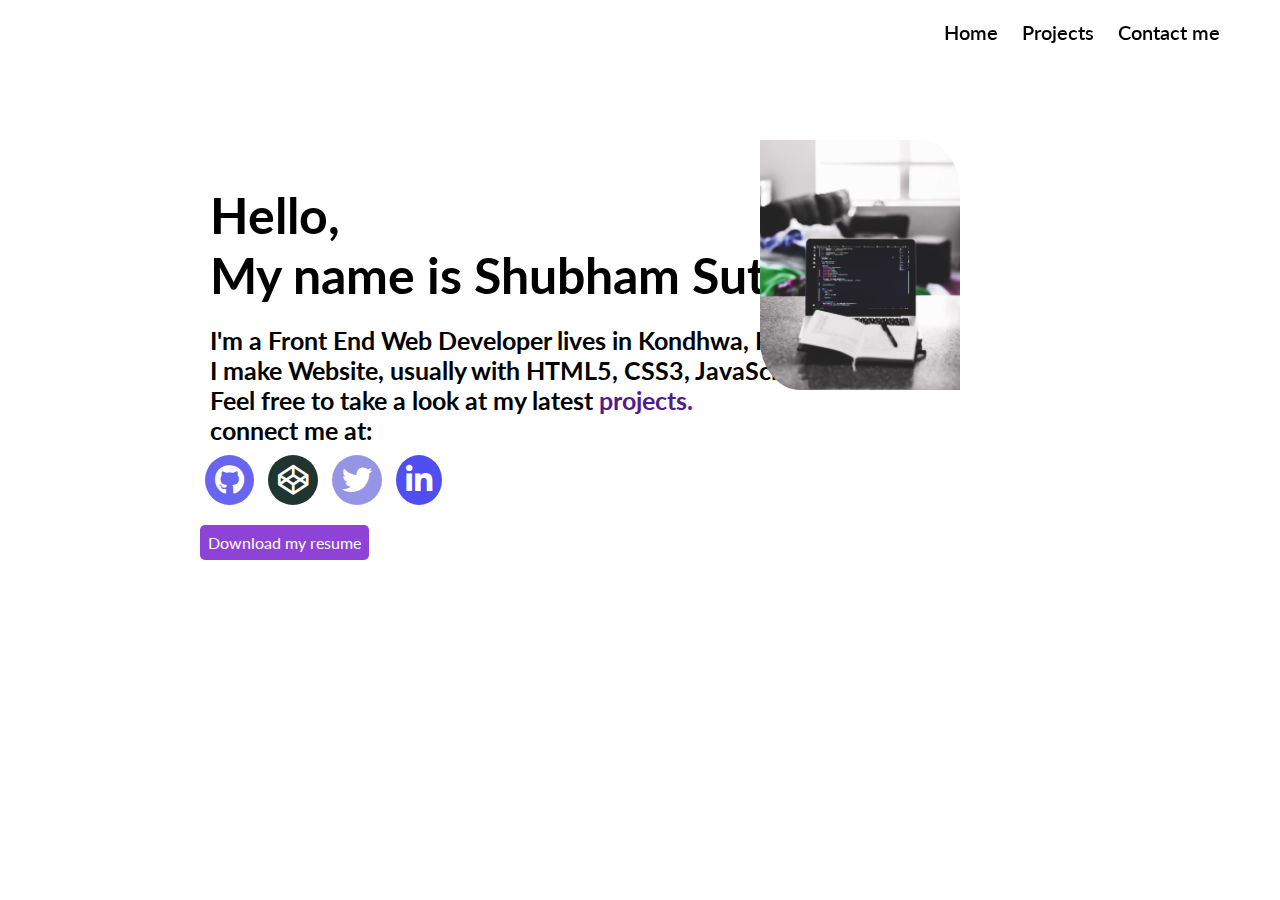
==== proj1/index.html @ fa43aa23 "website uploaded" ====
<!DOCTYPE html>
<html lang="en">
<head>
    <meta charset="UTF-8">
    <meta name="viewport" content="width=device-width, initial-scale=1.0">
    <link href="https://fonts.googleapis.com/css2?family=Lato:wght@700&display=swap" rel="stylesheet">
    <link rel="stylesheet" href="css/all.css">
    <link rel="stylesheet" href="css/style.css">
    <title>Portfolio Site</title>
</head>
<body>
    <div class="container">
        <header>        
                <ul class="list">
                    <a href=""><li>Home</li></a>
                    <a href=""><li>Projects</li></a>
                    <a href=""><li>Contact me</li></a>         
                </ul>
        </header>
        <section>
            <h1>Hello,<br>My name is Shubham Sutar</h1>
            <p>I'm a Front End Web Developer lives in Kondhwa, Pune.<br> I make Website, usually with HTML5, CSS3, JavaScript.<br>Feel free to take a look at my latest <a href="">projects.</a><br>connect me at:
            </p>
            <img src="../proj1/images/lapee.jpg" alt="lapee">
            <div class="social">
                <a href="">
                    <i class="fab fa-github" ></i>
                </a>
                <a href="">
                    <i class="fab fa-codepen"></i>
                </a>
                <a href="">
                    <i class="fab fa-twitter"></i>
                </a>
                <a href="">
                    <i class="fab fa-linkedin-in"></i>
                </a>
            </div>
            <div class="button">
                <a href="">Download my resume</a>
            </div>
        </section>
    </div>
</body>
</html>
---- proj1/css/style.css ----
*{
    padding:0;
    margin:0;
    box-sizing: border-box;
    font-family: 'Lato', sans-serif;
}
a{
    text-decoration: none;   
}
.container{
    max-width: 100%;
    margin:0 auto;
}
header{
    position: fixed;
    top:0;
    width:100%;
    text-align:right;
    padding:20px;
}
header .list{
    list-style-type: none;
    padding-right:30px;
}
header .list a li{
    display:inline;
    padding:10px;
    font-size:20px;
    color:black;
    font-weight: 600;
}
header .list a li:hover{
    background:#acb3b9;
    border-radius: 10px;
}
section{
    margin-top:150px;
    padding:25px;
    padding-left:200px;
}
section h1{
    font-weight:700;
    font-size:50px;
    padding:10px;
}
section p{
    font-size: 25px;
    font-weight:700;
    padding:10px;
}
section p a:hover{
    border-bottom:2px solid lightskyblue;
}
section img{
    position:absolute;
    top:140px;
    width:200px;
    height:250px;
    right:320px;
    border-top-right-radius: 20%;
    border-bottom-left-radius: 20%;
}
section .social a{
    padding:5px;
}
section .social a i{
    font-size: 30px;
    color:white;
    padding:30px;
}
section .social a i:hover{
    background:rgb(104, 103, 97);
}
section .social a .fa-twitter{
    background: rgb(150, 148, 228);
    border-radius:50%;
    padding:10px;
}
section .social a .fa-github{
    background: rgb(104, 102, 238);
    border-radius:50%;
    padding:10px;
}
section .social a .fa-codepen{
    background: rgb(32, 53, 47);
    border-radius:50%;
    padding:10px;
}
section .social a .fa-linkedin-in{
    background: rgb(80, 77, 241);
    border-radius:50%;
    padding:10px;
}
section .button{
    background:rgb(143, 67, 214);
    display:inline-block;
    padding:8px;
    border-radius:5px;
    margin-top:20px;
}
section .button a{
    color:white;
}
section .button:hover{
    background:rgb(104, 103, 97);
    color:white
}
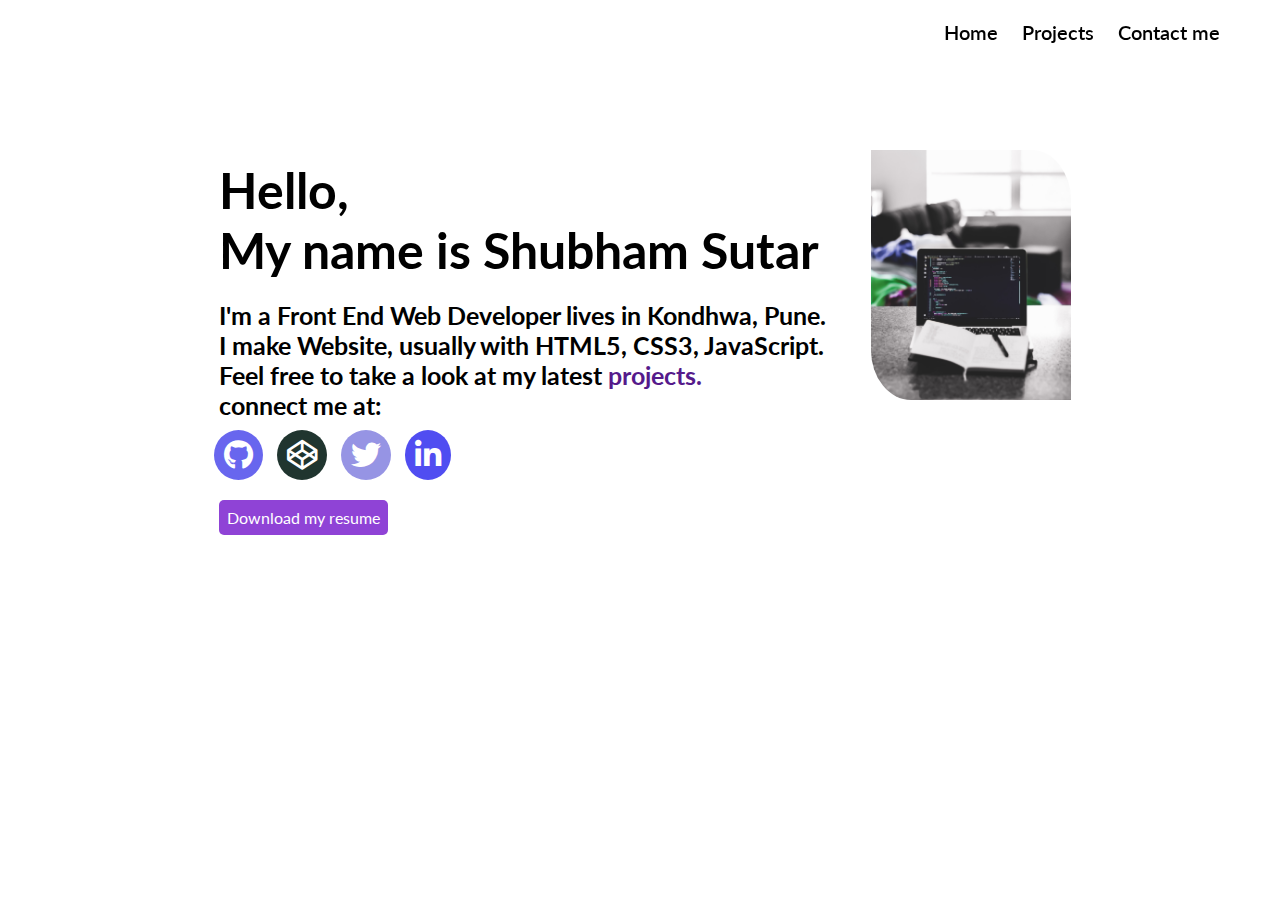
==== commit af625e24: "website uploaded responsiveness" ====
--- a/proj1/index.html
+++ b/proj1/index.html
@@ -18,27 +18,31 @@
                 </ul>
         </header>
         <section>
-            <h1>Hello,<br>My name is Shubham Sutar</h1>
-            <p>I'm a Front End Web Developer lives in Kondhwa, Pune.<br> I make Website, usually with HTML5, CSS3, JavaScript.<br>Feel free to take a look at my latest <a href="">projects.</a><br>connect me at:
-            </p>
-            <img src="../proj1/images/lapee.jpg" alt="lapee">
-            <div class="social">
-                <a href="">
-                    <i class="fab fa-github" ></i>
-                </a>
-                <a href="">
-                    <i class="fab fa-codepen"></i>
-                </a>
-                <a href="">
-                    <i class="fab fa-twitter"></i>
-                </a>
-                <a href="">
-                    <i class="fab fa-linkedin-in"></i>
-                </a>
+            <div class="details">
+                <h1>Hello,<br>My name is Shubham Sutar</h1>
+                <p>I'm a Front End Web Developer lives in Kondhwa, Pune.<br> I make Website, usually with HTML5, CSS3,
+                    JavaScript.<br>Feel free to take a look at my latest <a href="">projects.</a><br>connect me at:
+                </p>
+                <div class="social">
+                    <a href="">
+                        <i class="fab fa-github"></i>
+                    </a>
+                    <a href="">
+                        <i class="fab fa-codepen"></i>
+                    </a>
+                    <a href="">
+                        <i class="fab fa-twitter"></i>
+                    </a>
+                    <a href="">
+                        <i class="fab fa-linkedin-in"></i>
+                    </a>
+                </div>
+                    <a class="button" href="">Download my resume</a>
             </div>
-            <div class="button">
-                <a href="">Download my resume</a>
+            <div>
+                <img src="images/lapee.jpg" alt="lapee">  
             </div>
+                
         </section>
     </div>
 </body>
--- a/proj1/css/style.css
+++ b/proj1/css/style.css
@@ -34,59 +34,58 @@
     border-radius: 10px;
 }
 section{
-    margin-top:150px;
-    padding:25px;
-    padding-left:200px;
+    margin: 0 auto;
+    max-width:70%;
+    margin-top:150px; 
+    display:flex;
+    justify-content: space-around;
 }
-section h1{
+section div h1{
     font-weight:700;
     font-size:50px;
     padding:10px;
 }
-section p{
+section div p{
     font-size: 25px;
     font-weight:700;
     padding:10px;
 }
-section p a:hover{
+section div p a:hover{
     border-bottom:2px solid lightskyblue;
 }
-section img{
-    position:absolute;
-    top:140px;
+section div img{
     width:200px;
     height:250px;
-    right:320px;
     border-top-right-radius: 20%;
     border-bottom-left-radius: 20%;
 }
-section .social a{
+section div .social a{  
     padding:5px;
 }
-section .social a i{
+section div .social a i{
     font-size: 30px;
     color:white;
     padding:30px;
 }
-section .social a i:hover{
+section div .social a i:hover{
     background:rgb(104, 103, 97);
 }
-section .social a .fa-twitter{
+section div.social a .fa-twitter{
     background: rgb(150, 148, 228);
     border-radius:50%;
     padding:10px;
 }
-section .social a .fa-github{
+section div .social a .fa-github{
     background: rgb(104, 102, 238);
     border-radius:50%;
     padding:10px;
 }
-section .social a .fa-codepen{
+section div .social a .fa-codepen{
     background: rgb(32, 53, 47);
     border-radius:50%;
     padding:10px;
 }
-section .social a .fa-linkedin-in{
+section div .social a .fa-linkedin-in{
     background: rgb(80, 77, 241);
     border-radius:50%;
     padding:10px;
@@ -97,11 +96,54 @@
     padding:8px;
     border-radius:5px;
     margin-top:20px;
+    color:white;
+    margin-left: 10px;;
 }
-section .button a{
-    color:white;
+section div .button:hover{
+    background:rgb(104, 103, 97);
 }
-section .button:hover{
-    background:rgb(104, 103, 97);
-    color:white
-}+
+
+/*responsive design css*/
+
+@media only screen and (max-width:900px){
+    section div h1{
+        font-size:40px;
+    }
+}
+@media only screen and (max-width:750px){
+    header{
+        position: relative; 
+    }
+    section {
+        display: block;
+        margin-top:50px;
+    }
+    section div h1{
+        font-size:30px;
+    }
+    section div p{
+        font-size:18px;
+    }
+    section div img{
+        padding-top:30px;
+        width:100%;
+        height:400px;
+
+    }
+
+}
+@media only screen and (max-width:400px){
+    header .list a li{
+        font-size: 16px;;
+    }
+    section div .social a i{
+        font-size:18px;
+    }
+    section{
+        margin-top:20px; 
+    }   
+    section div h1{
+        font-size:25px;
+    }
+}
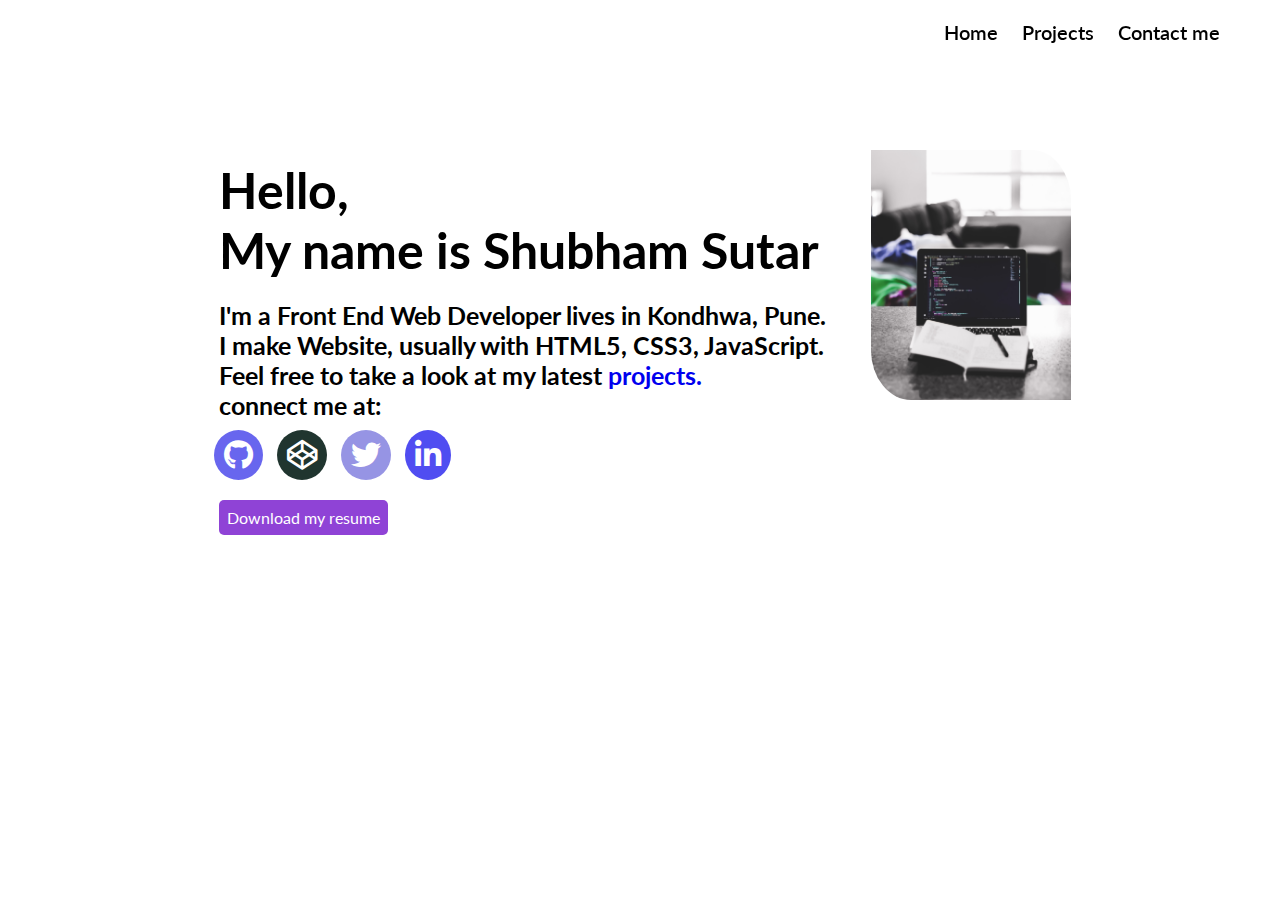
==== commit 0b9168bc: "added links in website" ====
--- a/proj1/index.html
+++ b/proj1/index.html
@@ -12,32 +12,32 @@
     <div class="container">
         <header>        
                 <ul class="list">
-                    <a href=""><li>Home</li></a>
-                    <a href=""><li>Projects</li></a>
-                    <a href=""><li>Contact me</li></a>         
+                    <a href="index.html"><li>Home</li></a>
+                    <a href="https://github.com/shubhamstr/projects"><li>Projects</li></a>
+                    <a href="contact.html"><li>Contact me</li></a>         
                 </ul>
         </header>
         <section>
             <div class="details">
                 <h1>Hello,<br>My name is Shubham Sutar</h1>
                 <p>I'm a Front End Web Developer lives in Kondhwa, Pune.<br> I make Website, usually with HTML5, CSS3,
-                    JavaScript.<br>Feel free to take a look at my latest <a href="">projects.</a><br>connect me at:
+                    JavaScript.<br>Feel free to take a look at my latest <a href="https://github.com/shubhamstr/projects">projects.</a><br>connect me at:
                 </p>
                 <div class="social">
-                    <a href="">
+                    <a href="https://github.com/shubhamstr">
                         <i class="fab fa-github"></i>
                     </a>
-                    <a href="">
+                    <a href="https://codepen.io/shubhamstr">
                         <i class="fab fa-codepen"></i>
                     </a>
-                    <a href="">
+                    <a href="https://twitter.com/shubhamstr_">
                         <i class="fab fa-twitter"></i>
                     </a>
-                    <a href="">
+                    <a href="https://www.linkedin.com/in/shubhamstr">
                         <i class="fab fa-linkedin-in"></i>
                     </a>
                 </div>
-                    <a class="button" href="">Download my resume</a>
+                    <a class="button" href="https://docs.google.com/document/d/1NQKhFxoJMWBMQonjX0fG4qZktYwjvNtZ7GZQWpIb0-4/edit?usp=sharing">Download my resume</a>
             </div>
             <div>
                 <img src="images/lapee.jpg" alt="lapee">  
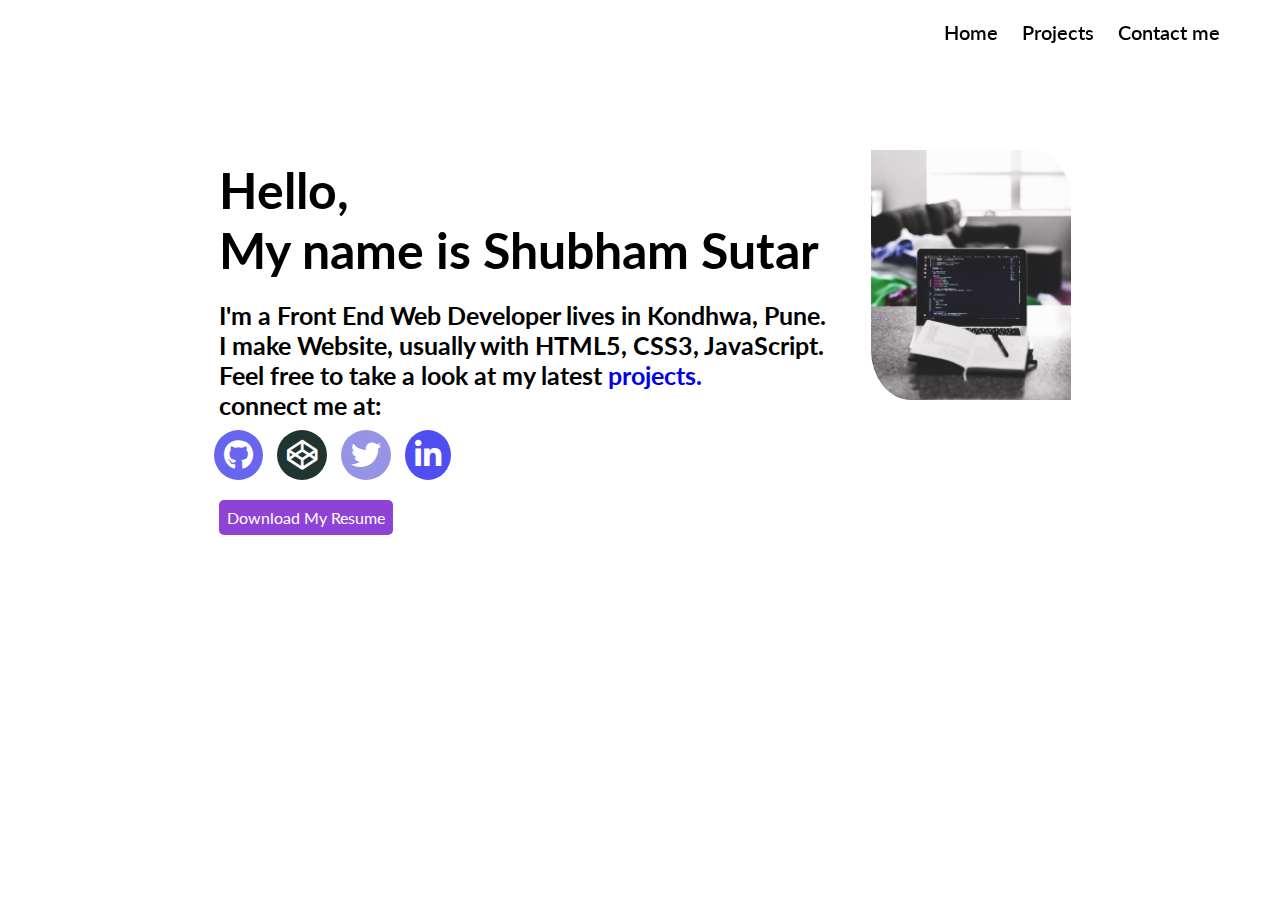
==== commit 4a3fb04d: "Website complete ..." ====
--- a/proj1/index.html
+++ b/proj1/index.html
@@ -5,7 +5,7 @@
     <meta name="viewport" content="width=device-width, initial-scale=1.0">
     <link href="https://fonts.googleapis.com/css2?family=Lato:wght@700&display=swap" rel="stylesheet">
     <link rel="stylesheet" href="css/all.css">
-    <link rel="stylesheet" href="css/style.css">
+    <link rel="stylesheet" href="css/main.css">
     <title>Portfolio Site</title>
 </head>
 <body>
@@ -37,7 +37,7 @@
                         <i class="fab fa-linkedin-in"></i>
                     </a>
                 </div>
-                    <a class="button" href="https://docs.google.com/document/d/1NQKhFxoJMWBMQonjX0fG4qZktYwjvNtZ7GZQWpIb0-4/edit?usp=sharing">Download my resume</a>
+                    <a class="button" href="https://drive.google.com/uc?export=download&id=1JV579kk_BXiWHetkl6OrXYkg0nSPjD6s">Download My Resume</a>
             </div>
             <div>
                 <img src="images/lapee.jpg" alt="lapee">  
--- a/proj1/css/main.css
+++ b/proj1/css/main.css
@@ -0,0 +1,149 @@
+*{
+    padding:0;
+    margin:0;
+    box-sizing: border-box;
+    font-family: 'Lato', sans-serif;
+}
+a{
+    text-decoration: none;   
+}
+.container{
+    max-width: 100%;
+    margin:0 auto;
+}
+header{
+    position: fixed;
+    top:0;
+    width:100%;
+    text-align:right;
+    padding:20px;
+}
+header .list{
+    list-style-type: none;
+    padding-right:30px;
+}
+header .list a li{
+    display:inline;
+    padding:10px;
+    font-size:20px;
+    color:black;
+    font-weight: 600;
+}
+header .list a li:hover{
+    background:#acb3b9;
+    border-radius: 10px;
+}
+section{
+    margin: 0 auto;
+    max-width:70%;
+    margin-top:150px; 
+    display:flex;
+    justify-content: space-around;
+}
+section div h1{
+    font-weight:700;
+    font-size:50px;
+    padding:10px;
+}
+section div p{
+    font-size: 25px;
+    font-weight:700;
+    padding:10px;
+}
+section div p a:hover{
+    border-bottom:2px solid lightskyblue;
+}
+section div img{
+    width:200px;
+    height:250px;
+    border-top-right-radius: 20%;
+    border-bottom-left-radius: 20%;
+}
+section div .social a{  
+    padding:5px;
+}
+section div .social a i{
+    font-size: 30px;
+    color:white;
+    padding:30px;
+}
+section div .social a i:hover{
+    background:rgb(104, 103, 97);
+}
+section div.social a .fa-twitter{
+    background: rgb(150, 148, 228);
+    border-radius:50%;
+    padding:10px;
+}
+section div .social a .fa-github{
+    background: rgb(104, 102, 238);
+    border-radius:50%;
+    padding:10px;
+}
+section div .social a .fa-codepen{
+    background: rgb(32, 53, 47);
+    border-radius:50%;
+    padding:10px;
+}
+section div .social a .fa-linkedin-in{
+    background: rgb(80, 77, 241);
+    border-radius:50%;
+    padding:10px;
+}
+section .button{
+    background:rgb(143, 67, 214);
+    display:inline-block;
+    padding:8px;
+    border-radius:5px;
+    margin-top:20px;
+    color:white;
+    margin-left: 10px;;
+}
+section div .button:hover{
+    background:rgb(104, 103, 97);
+}
+
+
+/*responsive design css*/
+
+@media only screen and (max-width:900px){
+    section div h1{
+        font-size:40px;
+    }
+}
+@media only screen and (max-width:750px){
+    header{
+        position: relative; 
+    }
+    section {
+        display: block;
+        margin-top:50px;
+    }
+    section div h1{
+        font-size:30px;
+    }
+    section div p{
+        font-size:18px;
+    }
+    section div img{
+        padding-top:30px;
+        width:100%;
+        height:400px;
+
+    }
+
+}
+@media only screen and (max-width:400px){
+    header .list a li{
+        font-size: 16px;;
+    }
+    section div .social a i{
+        font-size:18px;
+    }
+    section{
+        margin-top:20px; 
+    }   
+    section div h1{
+        font-size:25px;
+    }
+}
